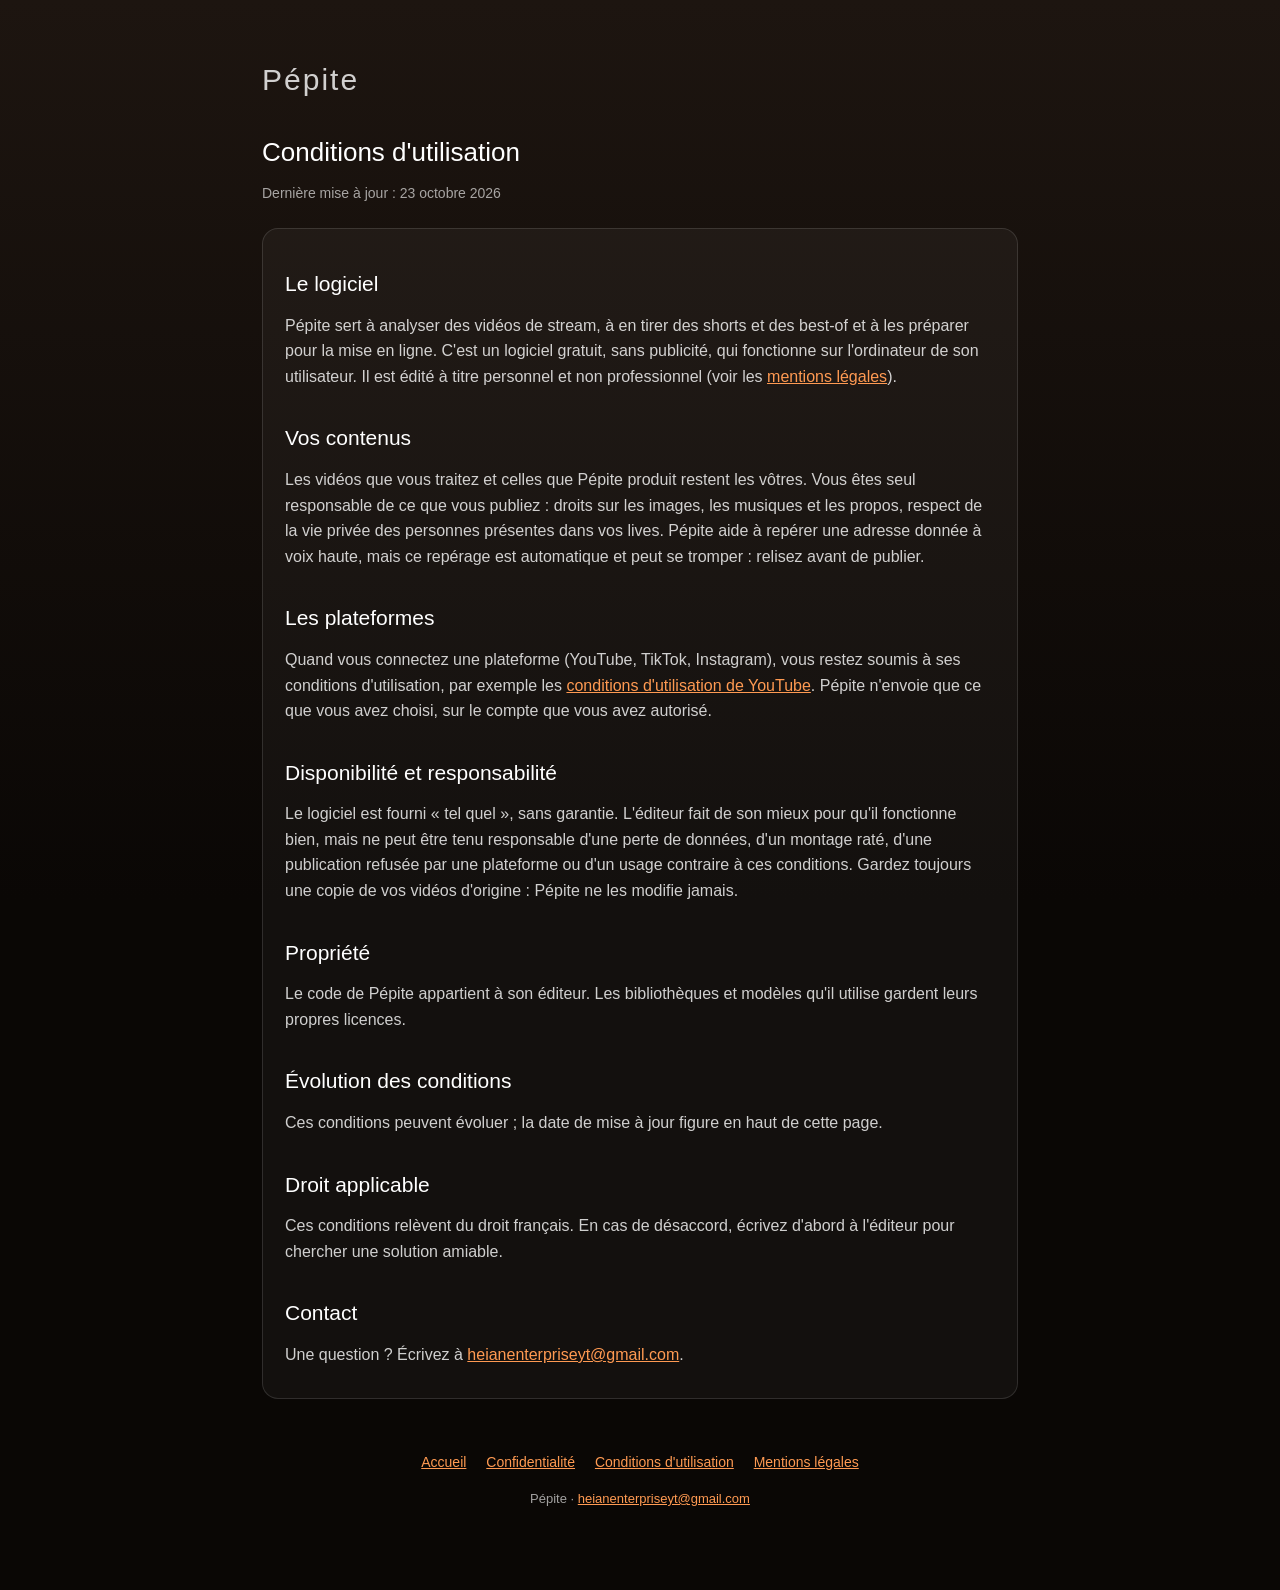
==== cgu.html @ 93fd1d41 "feat: pages publiques de Pépite (accueil, confidentialité, conditions, mentions)" ====
<!DOCTYPE html>
<html lang="fr">
<head>
  <meta charset="utf-8" />
  <meta name="viewport" content="width=device-width, initial-scale=1" />
  <meta name="tdm-reservation" content="1" />
  <title>Pépite — Conditions d'utilisation</title>
  <meta name="description" content="Conditions d'utilisation de Pépite." />
  <link rel="icon" type="image/png" href="icone.png" />
  <link rel="stylesheet" href="legal.css" />
</head>
<body>
  <main class="wrap">
    <header>
      <p class="logo"><a href="./">Pépite</a></p>
      <h1 class="title">Conditions d'utilisation</h1>
      <p class="updated">Dernière mise à jour : 23 octobre 2026</p>
    </header>

    <section class="card">
      <h2>Le logiciel</h2>
      <p>
        Pépite sert à analyser des vidéos de stream, à en tirer des shorts et des best-of et à les
        préparer pour la mise en ligne. C'est un logiciel gratuit, sans publicité, qui fonctionne sur
        l'ordinateur de son utilisateur. Il est édité à titre personnel et non professionnel (voir les
        <a href="mentions-legales.html">mentions légales</a>).
      </p>

      <h2>Vos contenus</h2>
      <p>
        Les vidéos que vous traitez et celles que Pépite produit restent les vôtres. Vous êtes seul
        responsable de ce que vous publiez : droits sur les images, les musiques et les propos, respect
        de la vie privée des personnes présentes dans vos lives. Pépite aide à repérer une adresse
        donnée à voix haute, mais ce repérage est automatique et peut se tromper : relisez avant de
        publier.
      </p>

      <h2>Les plateformes</h2>
      <p>
        Quand vous connectez une plateforme (YouTube, TikTok, Instagram), vous restez soumis à ses
        conditions d'utilisation, par exemple les
        <a href="https://www.youtube.com/t/terms">conditions d'utilisation de YouTube</a>. Pépite
        n'envoie que ce que vous avez choisi, sur le compte que vous avez autorisé.
      </p>

      <h2>Disponibilité et responsabilité</h2>
      <p>
        Le logiciel est fourni «&nbsp;tel quel&nbsp;», sans garantie. L'éditeur fait de son mieux pour
        qu'il fonctionne bien, mais ne peut être tenu responsable d'une perte de données, d'un montage
        raté, d'une publication refusée par une plateforme ou d'un usage contraire à ces conditions.
        Gardez toujours une copie de vos vidéos d'origine : Pépite ne les modifie jamais.
      </p>

      <h2>Propriété</h2>
      <p>
        Le code de Pépite appartient à son éditeur. Les bibliothèques et modèles qu'il utilise
        gardent leurs propres licences.
      </p>

      <h2>Évolution des conditions</h2>
      <p>Ces conditions peuvent évoluer ; la date de mise à jour figure en haut de cette page.</p>

      <h2>Droit applicable</h2>
      <p>
        Ces conditions relèvent du droit français. En cas de désaccord, écrivez d'abord à l'éditeur
        pour chercher une solution amiable.
      </p>

      <h2>Contact</h2>
      <p>
        Une question&nbsp;? Écrivez à
        <a href="mailto:heianenterpriseyt@gmail.com">heianenterpriseyt@gmail.com</a>.
      </p>
    </section>

    <nav class="legal-nav" aria-label="Pages légales">
      <a href="./">Accueil</a>
      <a href="confidentialite.html">Confidentialité</a>
      <a href="cgu.html">Conditions d'utilisation</a>
      <a href="mentions-legales.html">Mentions légales</a>
    </nav>
    <footer>Pépite · <a href="mailto:heianenterpriseyt@gmail.com">heianenterpriseyt@gmail.com</a></footer>
  </main>
</body>
</html>
---- legal.css ----
/* Feuille commune des pages de Pépite (accueil, confidentialité, conditions, mentions).
   Fichier externe : aucune page ne porte de style ni de script en ligne. */
:root {
  --bg-top: #1d1510;
  --bg-bottom: #0a0705;
  --text: #ffffff;
  --muted: rgba(255, 255, 255, 0.8);
  --faint: rgba(255, 255, 255, 0.62);
  --accent: #ff9a52;
  --card: rgba(255, 255, 255, 0.04);
  --border: rgba(255, 255, 255, 0.12);
}
* { box-sizing: border-box; }
html { -webkit-text-size-adjust: 100%; }
body {
  margin: 0;
  font-family: -apple-system, BlinkMacSystemFont, "Segoe UI", Roboto, Helvetica, Arial, sans-serif;
  color: var(--text);
  background: var(--bg-bottom) linear-gradient(180deg, var(--bg-top), var(--bg-bottom)) fixed;
  line-height: 1.6;
}
.wrap { max-width: 800px; margin: 0 auto; padding: 56px 22px 80px; }
.logo { font-size: 30px; font-weight: 300; letter-spacing: 2px; margin: 0; }
.logo a { color: inherit; text-decoration: none; }
.updated { color: var(--faint); font-size: 14px; margin: 6px 0 0; }
h1.title { font-size: 26px; font-weight: 500; margin: 28px 0 8px; }
h2 { font-size: 21px; font-weight: 500; margin: 32px 0 12px; }
p, li { color: var(--muted); }
p { margin: 0 0 12px; }
ul { margin: 0 0 12px; padding-left: 20px; }
li { margin: 6px 0; }
a { color: var(--accent); }
a:hover { text-decoration: none; }
a:focus-visible { outline: 2px solid var(--accent); outline-offset: 2px; }
code { font-size: 0.92em; color: var(--text); }
.card {
  background: var(--card);
  border: 1px solid var(--border);
  border-radius: 16px;
  padding: 6px 22px 18px;
  margin-top: 24px;
}
nav.legal-nav { margin-top: 48px; text-align: center; font-size: 14px; }
nav.legal-nav a { display: inline-block; margin: 4px 8px; }
footer { margin-top: 12px; color: var(--faint); font-size: 13px; text-align: center; }

/* Page d'accueil */
.hero { display: flex; align-items: center; gap: 20px; margin: 8px 0 12px; }
.hero img { width: 96px; height: 96px; flex: none; }
.hero h1 { font-size: 40px; font-weight: 300; letter-spacing: 3px; margin: 0; }
.pitch { font-size: 20px; color: var(--text); margin: 18px 0 8px; }
.atouts { list-style: none; padding: 0; margin: 20px 0 0; }
.atouts li { margin: 14px 0; padding-left: 30px; position: relative; }
.atouts li::before { content: "◆"; position: absolute; left: 0; top: 0; color: var(--accent); }

@media (max-width: 520px) {
  .wrap { padding: 40px 16px 64px; }
  h2 { font-size: 19px; }
  .hero img { width: 72px; height: 72px; }
  .hero h1 { font-size: 32px; }
  .pitch { font-size: 18px; }
}
@media (prefers-reduced-motion: reduce) {
  * { scroll-behavior: auto !important; }
}
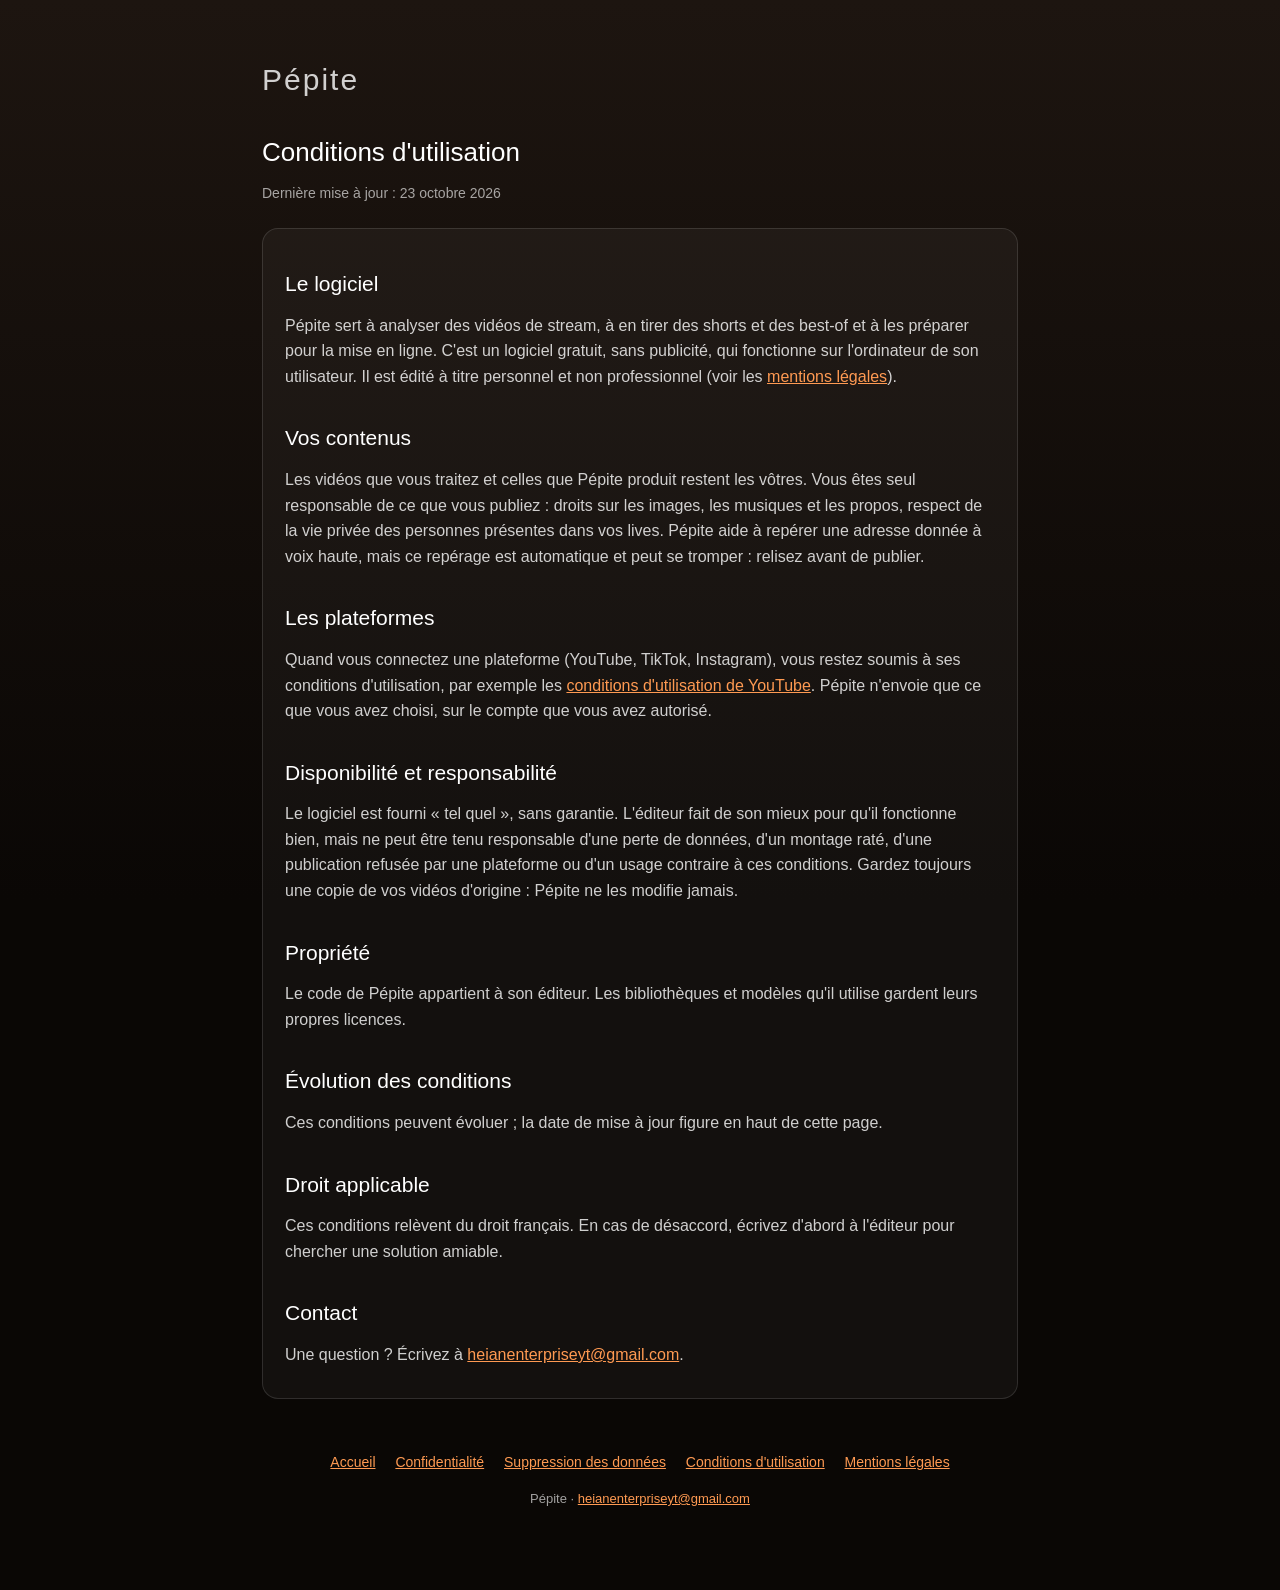
==== commit 2326e4a7: "feat: page de suppression des données (exigée par Meta), section Instagram de la politique de confid" ====
--- a/cgu.html
+++ b/cgu.html
@@ -76,6 +76,7 @@
     <nav class="legal-nav" aria-label="Pages légales">
       <a href="./">Accueil</a>
       <a href="confidentialite.html">Confidentialité</a>
+      <a href="suppression-donnees.html">Suppression des données</a>
       <a href="cgu.html">Conditions d'utilisation</a>
       <a href="mentions-legales.html">Mentions légales</a>
     </nav>
